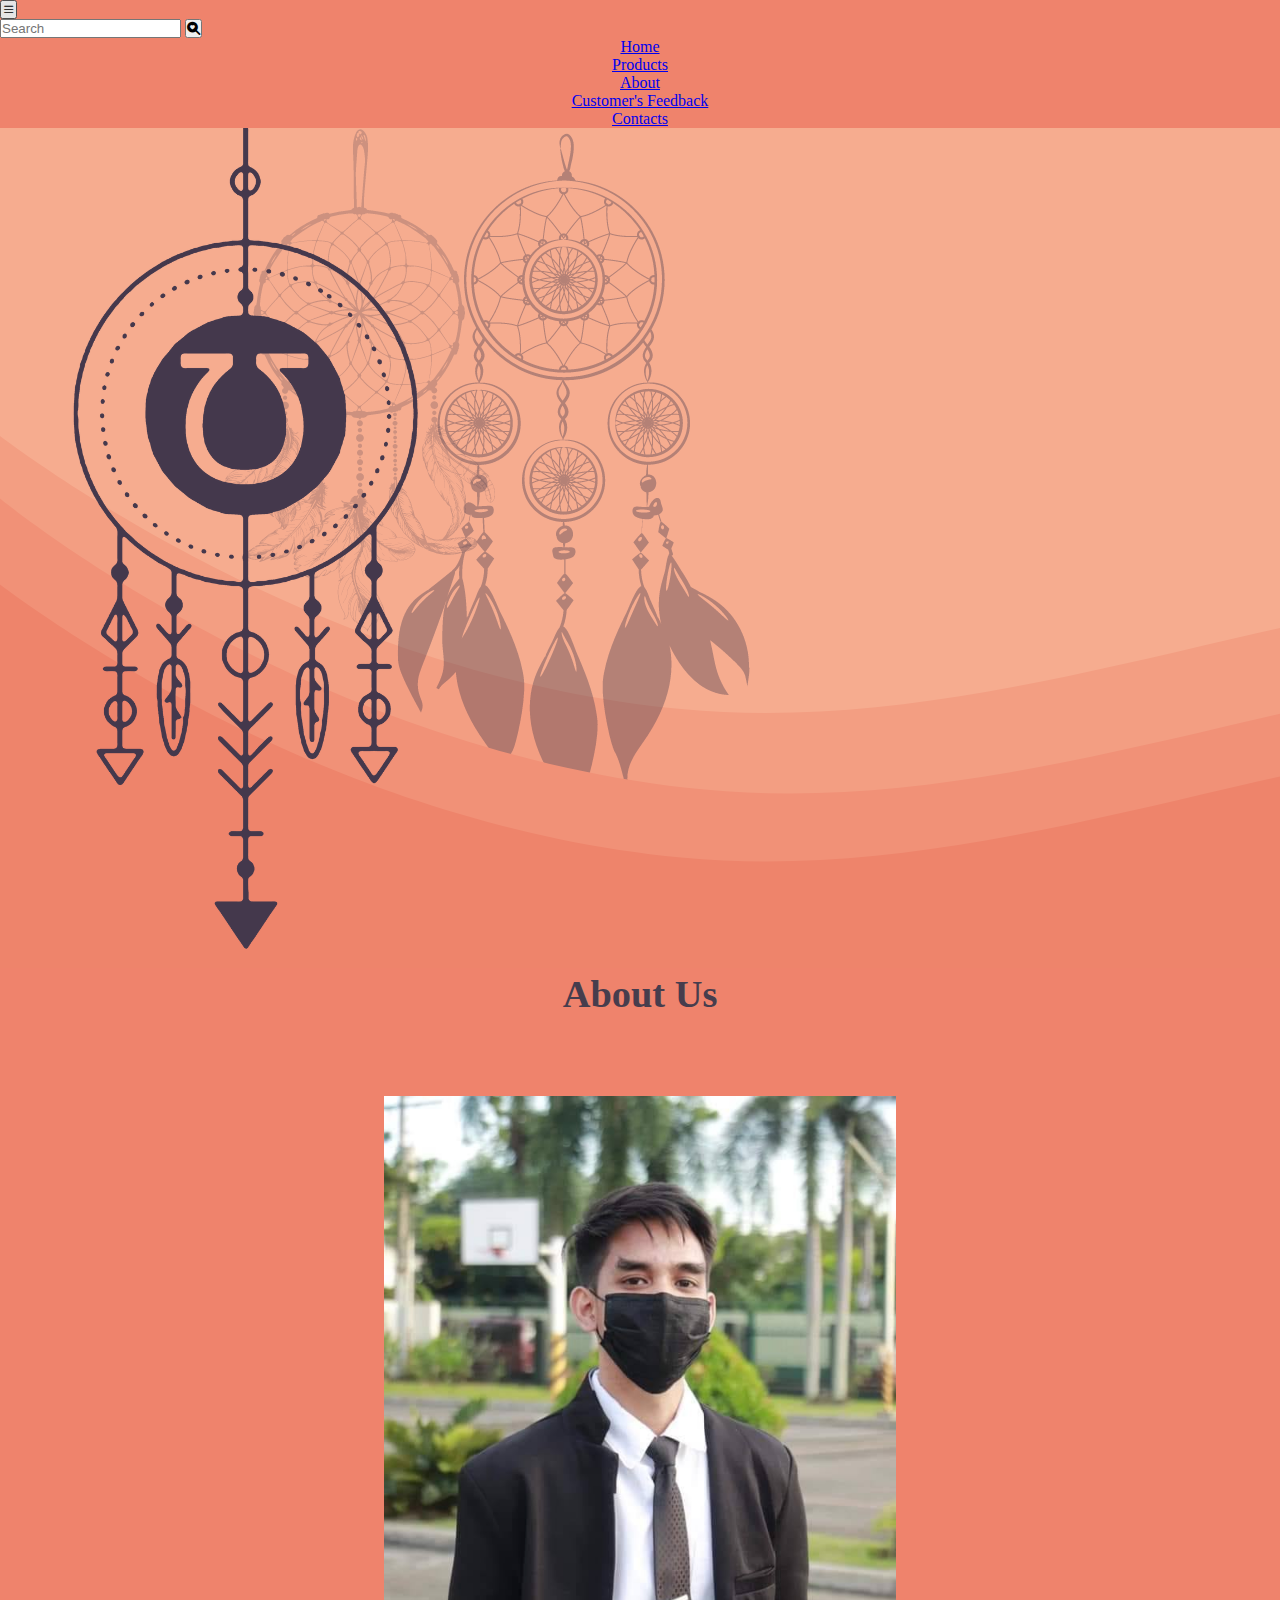
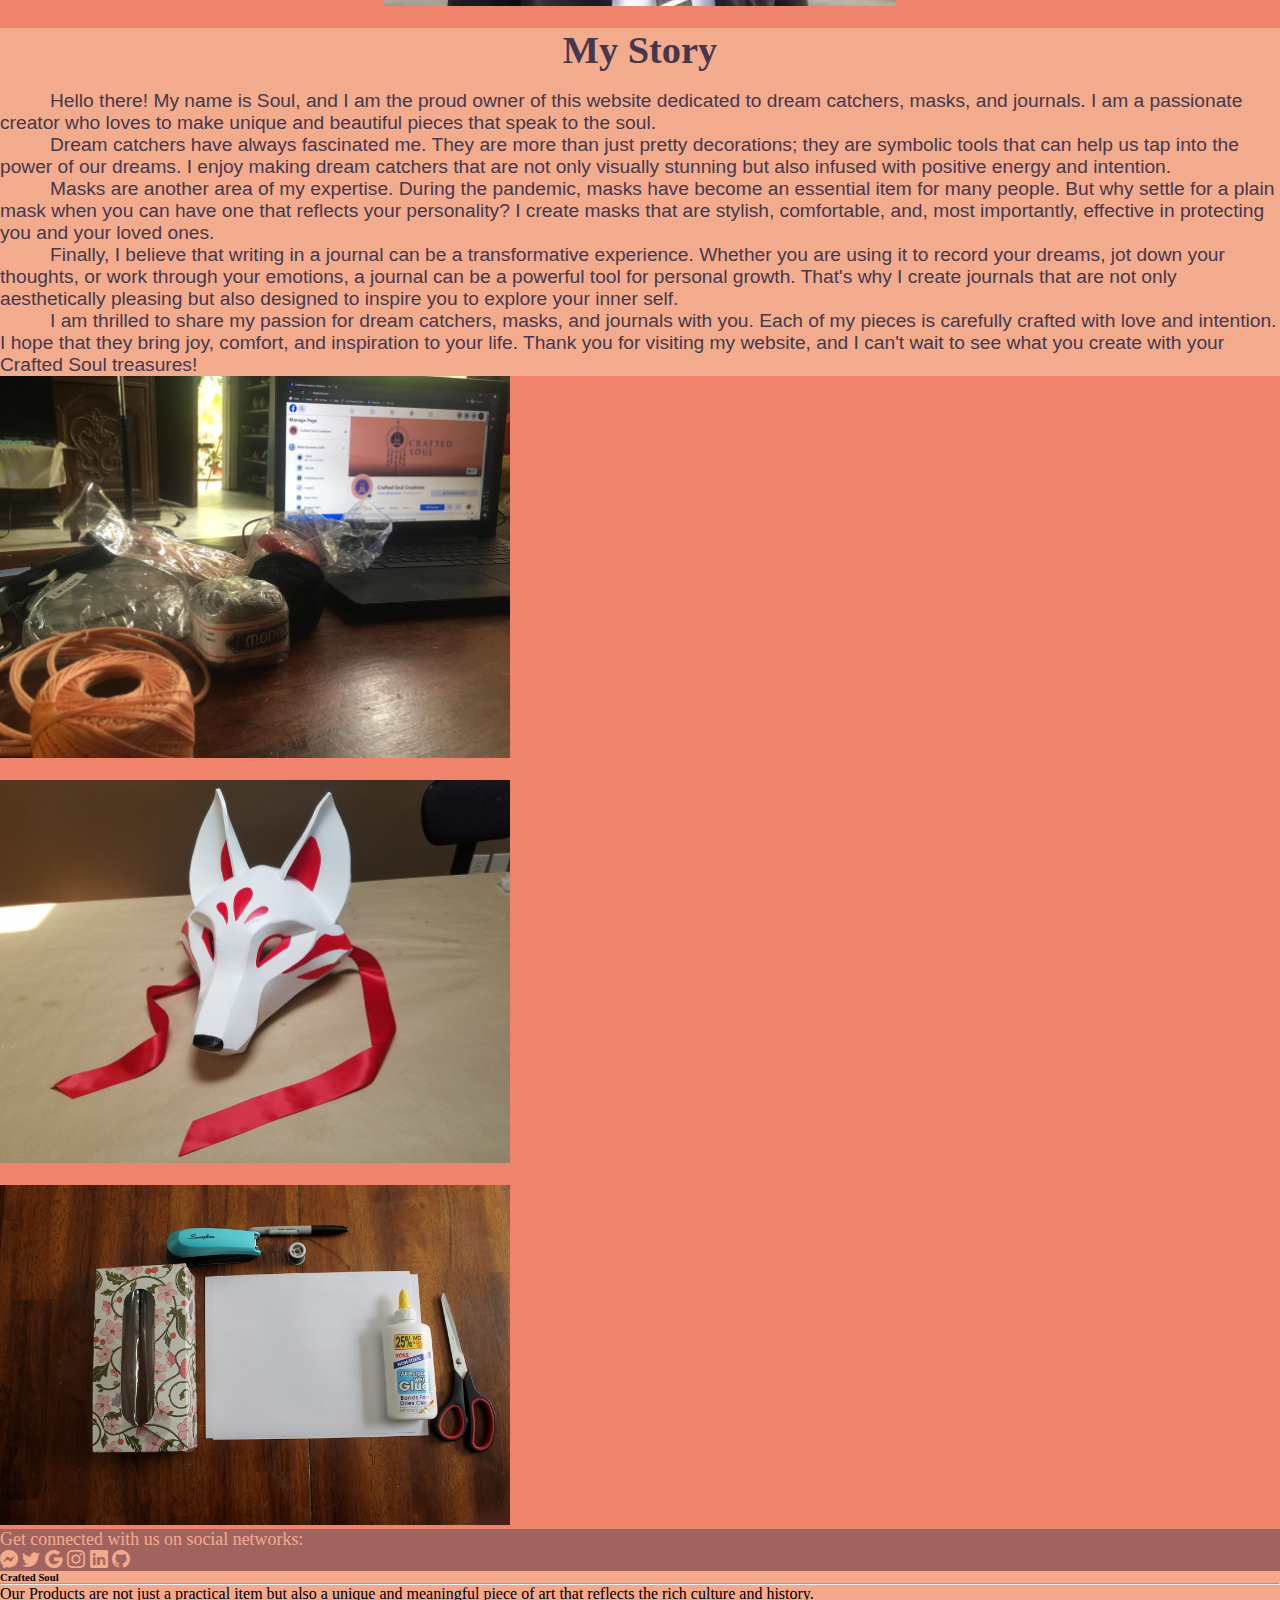
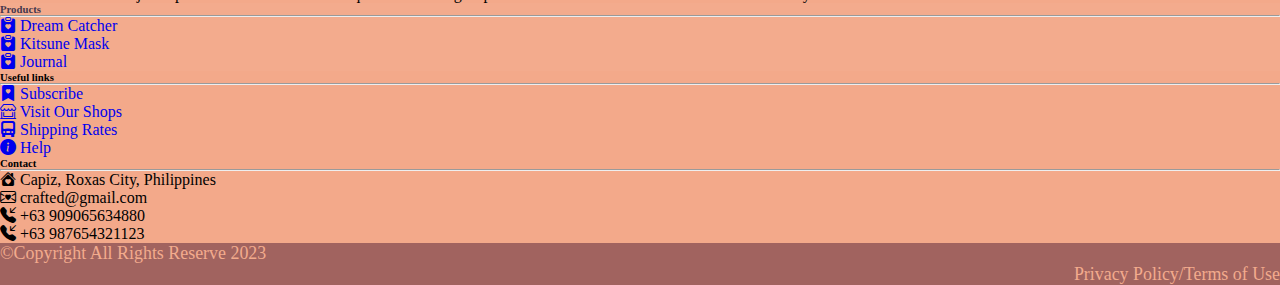
==== about.html @ dd6fa14e "mini project done" ====
<!DOCTYPE html>
<html lang="en">
<head>
    <meta charset="UTF-8">
    <meta http-equiv="X-UA-Compatible" content="IE=edge">
    <meta name="viewport" content="width=device-width, initial-scale=1.0">
    <title>Document</title>
    <link href="https://cdn.jsdelivr.net/npm/bootstrap@5.3.0-alpha1/dist/css/bootstrap.min.css" rel="stylesheet" integrity="sha384-GLhlTQ8iRABdZLl6O3oVMWSktQOp6b7In1Zl3/Jr59b6EGGoI1aFkw7cmDA6j6gD" crossorigin="anonymous">
    <link rel="stylesheet" href="https://cdn.jsdelivr.net/npm/bootstrap-icons@1.10.3/font/bootstrap-icons.css">
    <link rel="stylesheet" href="project1_v2.css">
</head>
<body class="bg2">
    <!-- navigation -->
    <nav class="navbar navbar-expand-md " ;>
        <div class="container-fluid flex-row-reverse">
            <button class="navbar-toggler" data-bs-toggle="collapse" data-bs-target="#navbar-collapse">
                <i class="bi bi-list"></i>
            </button>


            <form class="d-flex " >
              <div class="input-group border rounded">
                  <input class="form-control border-0 " type="search" placeholder="Search" aria-label="Search">
                  <button  type="submit" class="input-group-text border-0 bg-transparent "><i class="bi bi-search-heart-fill"></i></button>
              </div>
            </form>
            
            <div class="collapse navbar-collapse  " id="navbar-collapse">
                <ul class="navbar-nav fw-semibold ">
                  
                  <li class="nav-item me-4 text mt-1">
                    <a class="nav-link hover1 btn-lg nav2" aria-current="page" href="index.html">Home</a>
                  </li>
                  
                  <li class="nav-item me-4 text mt-1">
                    <a class="nav-link hover1 btn-lg " aria-current="page" href="product.html">Products</a>
                  </li>
                
                  <li class="nav-item me-4 text mt-1">
                    <a class="nav-link hover1 btn-lg " href="about.html">About</a>
                  </li>
    
                  <li class="nav-item me-4 text mt-1">
                    <a class="nav-link hover1 btn-lg " href="customerf.html">Customer's Feedback</a>
                  </li>
    
                  <li class="nav-item me-4 text mt-1">
                    <a class="nav-link hover1 btn-lg " href="#contacts">Contacts</a>
                  </li>
                </ul>
            </div>
        </div>
    </nav>

    <!-- Header -->
    <div class="container-fluid "> 
        <div class="card border-0  ">
            <img src="bg4.png" alt="" class="card-img-top ">
            <div class="card-img-overlay position-absolute top-0 start-50 translate-middle-x" style="text-align: center;" >
                <h2 class="card-title fs-lg-1 fs-md-4 fs-sm-6 pt-3" style="font-size: 3vw; color: #473d4d;">About Us</h2>

                <img src="profile.jpg" alt="" class="card-img card-img-overlay position-absolute top-50 start-50 translate-middle mb-5" style="width: 40vw; margin-top: 80px;  background-color: #473d4d;">
            </div>
        </div>
    </div>
    <br>

    <!-- Content -->
    <div class=" row m-5  ">
      <div class="card bg1 border-5 col-lg-6 col-sm-12 col-md-12 mt-lg-5 mt-md-4 mt-sm-4" style="border-color: #473d4d;">
        <div class="card-body">
          <h3 class="card-title" style="font-size: 3vw; text-align: center;">My Story</h3> <br>
          <p class="card-text text2" >Hello there! My name is Soul, and I am the proud owner of this website dedicated to dream catchers, masks, and journals. I am a passionate creator who loves to make unique and beautiful pieces that speak to the soul.</p>
          <p class="card-text text2" >Dream catchers have always fascinated me. They are more than just pretty decorations; they are symbolic tools that can help us tap into the power of our dreams. I enjoy making dream catchers that are not only visually stunning but also infused with positive energy and intention.</p>
          <p class="card-text text2">Masks are another area of my expertise. During the pandemic, masks have become an essential item for many people. But why settle for a plain mask when you can have one that reflects your personality? I create masks that are stylish, comfortable, and, most importantly, effective in protecting you and your loved ones.</p>
          <p class="card-text text2">Finally, I believe that writing in a journal can be a transformative experience. Whether you are using it to record your dreams, jot down your thoughts, or work through your emotions, a journal can be a powerful tool for personal growth. That's why I create journals that are not only aesthetically pleasing but also designed to inspire you to explore your inner self.</p>
          <p class="card-text text2">I am thrilled to share my passion for dream catchers, masks, and journals with you. Each of my pieces is carefully crafted with love and intention. I hope that they bring joy, comfort, and inspiration to your life. Thank you for visiting my website, and I can't wait to see what you create with your Crafted Soul treasures!</p>
        </div>
      </div>

      <div class="card bg2 border-0 col-lg-6 col-sm-12 mt-lg-5 mt-md-3 mt-sm-3 col-md-12 ps-lg-5" style="align-items: center;">
        <div class="card-body">
          <div >
          <img src="about2.jpg" alt="" width="510px" class="img-fluid border-5 border border-dark">
          </div>
          <br>
          <div >
            <img src="about4.jpg" alt="" width="510px" class="img-fluid border-5 border border-dark">
          </div>
          <br>
          <div >
            <img src="about5.jpg" alt="" width="510px" class="img-fluid border-5 border border-dark">
          </div>
        </div>
      </div>
    </div>

  

    <!-- Footer -->
    <div class="container-fluid  p-0">
      <a name="contacts" ></a>
      <footer class="text-center text-lg-start" style="background-color: #f3a98a;">
      <!-- Section: Social media -->
      <section class="d-flex justify-content-between p-3 tfooter2" >
        <!-- Left -->
        <div class="me-5">
          <span>Get connected with us on social networks:</span>
        </div>

        <!-- Right -->
        <div >
          <a href="" class="tfooter2 me-4 hover2">
            <i class="bi bi-messenger"></i>
          </a>
          <a href="" class="tfooter2 me-4 hover2">
            <i class="bi bi-twitter"></i>
          </a>
          <a href="" class="tfooter2 me-4 hover2">
            <i class="bi bi-google"></i>
          </a>
          <a href="" class="tfooter2 me-4 hover2">
            <i class="bi bi-instagram"></i>
          </a>
          <a href="" class="tfooter2 me-4 hover2">
            <i class="bi bi-linkedin"></i>
          </a>
          <a href="" class="tfooter2 me-4 hover2">
            <i class="bi bi-github"></i>
          </a>
        </div>
      </section>

      <!-- Section: Links  -->
      <section>
        <div class="container text-center text-md-start mt-5">
          <div class="row mt-3">
            <div class="col-md-3 col-lg-4 col-xl-3 mx-auto mb-4">
              <!-- Content -->
              <h6 class="text-uppercase fw-bold">Crafted Soul</h6>
              <hr class="mb-4 mt-0 d-inline-block mx-auto footer1"/>
              <p>
              Our Products are not just a practical item but also a unique and meaningful piece of art that reflects the rich culture and history.
              </p>
            </div>

            <div class="col-md-2 col-lg-2 col-xl-2 mx-auto mb-4 bg1">
            <!-- Products Links -->
              <h6 class="text-uppercase fw-bold">Products</h6>
              <hr class="mb-4 mt-0 d-inline-block mx-auto footer1"/>
              <p>
                <a href="product.html" class="text-dark hover3" style="text-decoration: none;"><i class="bi bi-clipboard-heart-fill"></i> Dream Catcher</a>
              </p>
              <p>
                <a href="product.html" class="text-dark hover3" style="text-decoration: none;"><i class="bi bi-clipboard-heart-fill"></i> Kitsune Mask</a>
              </p>
              <p>
                <a href="product.html" class="text-dark hover3" style="text-decoration: none;"><i class="bi bi-clipboard-heart-fill"></i> Journal</a>
              </p>
            </div>

            <div class="col-md-3 col-lg-2 col-xl-2 mx-auto mb-4">
              <!-- Links -->
              <h6 class="text-uppercase fw-bold">Useful links</h6>
              <hr class="mb-4 mt-0 d-inline-block mx-auto footer1"/>
              <p>
                <a href="#" class="text-dark hover3" style="text-decoration: none;"><i class="bi bi-bookmark-heart-fill"></i></i> Subscribe</a>
              </p>
              <p>
                <a href="#" class="text-dark hover3" style="text-decoration: none;"> <i class="bi bi-shop-window"></i> Visit Our Shops</a>
              </p>
              <p>
                <a href="#" class="text-dark hover3" style="text-decoration: none;"> <i class="bi bi-truck-front-fill"></i> Shipping Rates</a>
              </p>
              <p>
                <a href="#" class="text-dark hover3" style="text-decoration: none;"><i class="bi bi-info-circle-fill"></i> Help</a>
              </p>
            </div>

            <div class="col-md-4 col-lg-3 col-xl-3 mx-auto mb-md-0 mb-4">
              <!-- contact information -->
              <h6 class="text-uppercase fw-bold">Contact</h6>
              <hr class="mb-4 mt-0 d-inline-block mx-auto footer1"/>
              <p><i class="bi bi-house-heart-fill"></i> Capiz, Roxas City, Philippines</p>
              <p><i class="bi bi-envelope-heart"></i> crafted@gmail.com</p>
              <p><i class="bi bi-telephone-inbound-fill"></i> +63 909065634880</p>
              <p><i class="bi bi-telephone-inbound-fill"></i> +63 987654321123 </p>
            </div>
          </div>
        </div>
      </section>

      <!-- Copyright -->
      <div class="row tfooter2 m-0 pt-2">
       <div class="col-sm-6"><p style="text-align: start;">©Copyright All Rights Reserve 2023</p></div>
        <div class="col-sm-6"><p style="text-align: end;">Privacy Policy/Terms of Use</p></div>
      </div>
    </footer>
  </div>

  <script src="https://cdn.jsdelivr.net/npm/bootstrap@5.3.0-alpha1/dist/js/bootstrap.bundle.min.js" integrity="sha384-w76AqPfDkMBDXo30jS1Sgez6pr3x5MlQ1ZAGC+nuZB+EYdgRZgiwxhTBTkF7CXvN" crossorigin="anonymous"></script>
</body>
</html>
---- project1_v2.css ----
*{
    padding: 0;
    margin: 0;
    box-sizing: border-box;
}

/* navigation text */
.text{
    color: rgba(69,56,77,255);
    text-align: center;
}

/* hover navigation */
.hover1:hover{
    background-color: #473d4d;
    padding: 5px;
    border-radius: 10px;
    color: #f3ab8d;
    box-shadow: 0 0 4px #945464;
    opacity: 0.9;
    font-size: large;
}

/* hover footer social media */
.hover2:hover{
    background-color: #a1635f;
    padding: 0px;
    border-radius: 30px;
    color: #f3ab8d;
    box-shadow: 0 0 10px #945464;
    opacity: 0.9;
    font-size: x-large;
}

/* hover footer links*/
.hover3:hover{
    background-color: #f3ab8d;
    padding: 5px;
    border-radius: 10px;
    box-shadow: 0 0 10px #473d4d;
    opacity: 0.9;
    font-size: large;
}
/* Products Hover */
.hover4:hover{
    border-radius: 10px;
    box-shadow: 0 0 10px red;
    opacity: 0.9;
    font-size: large;
}
.bg1{
    background-color: #f3ab8d;
    color: rgba(69,56,77,255);
}

.bg2{
    background-color: rgba(239,131,108,255);
}


/* About content */
.text2{
    color: #44384c;
    font-family: 'Lucida Sans', 'Lucida Sans Regular', 'Lucida Grande', 'Lucida Sans Unicode', Geneva, Verdana, sans-serif;
    font-size: 1.5vw;
    text-indent: 50px;
}

.customer{
    margin: 20px 100px 50px 100px;
    padding: 0px 0px 0px 0px;
}

.tfooter1{
    background-color: #f3ab8d;
    color: #44384c;
    width: 60px;
    height: 2px;
}

.tfooter2{
    color: #f3ab8d;
    background-color: #a1635f;
    text-decoration: none;
    font-size: 1.4vw;
}
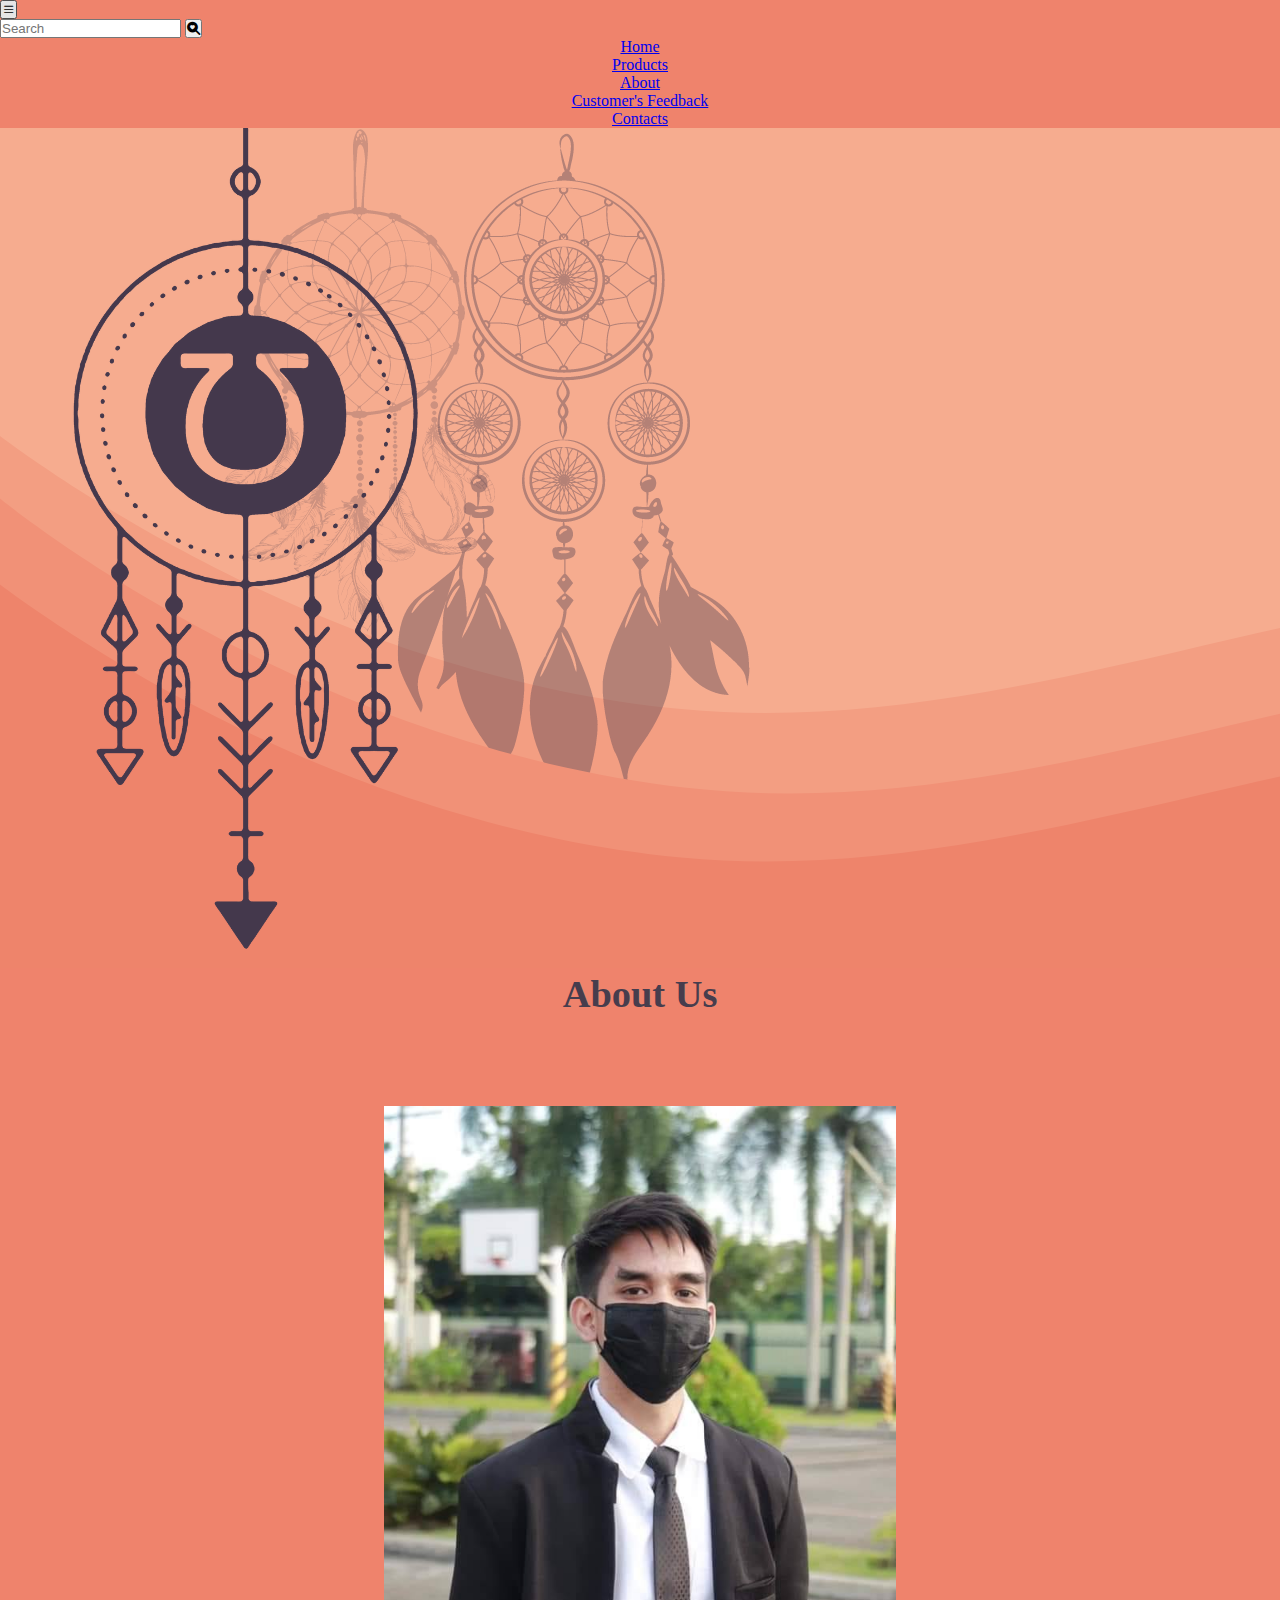
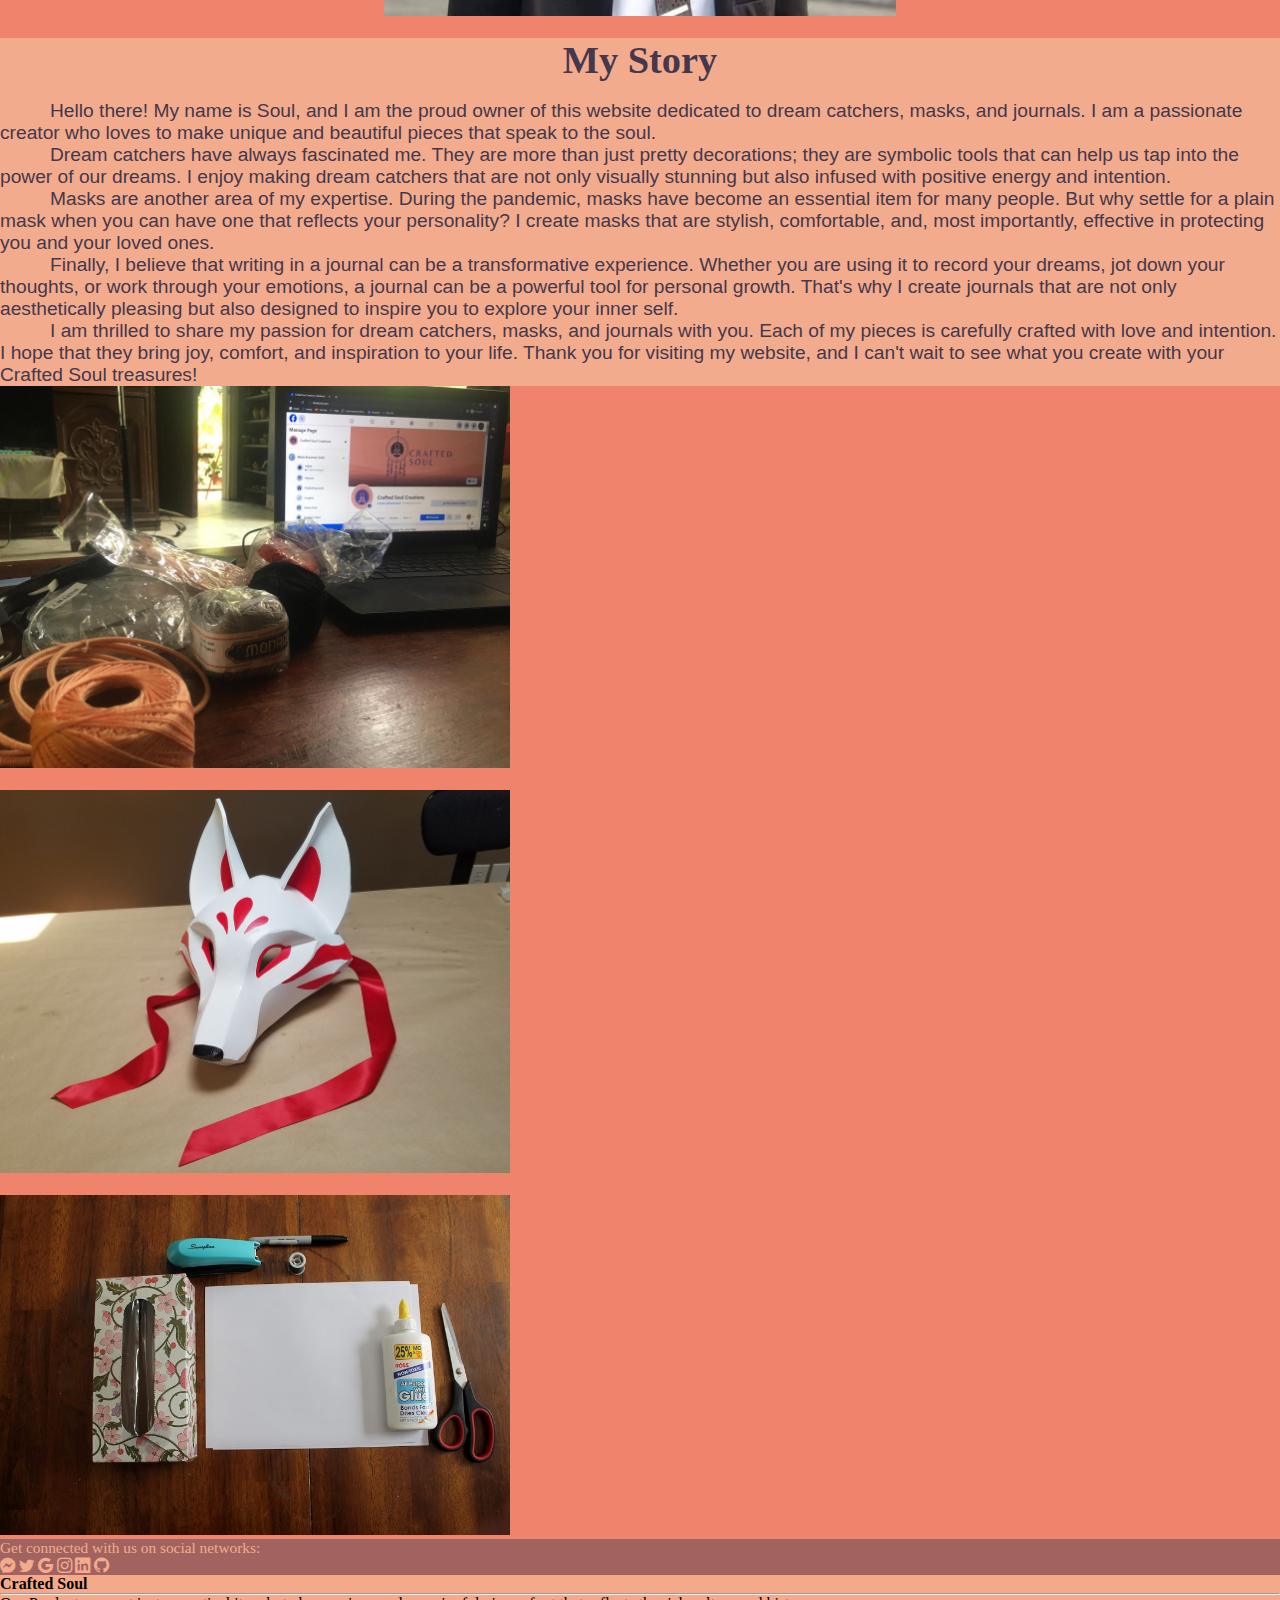
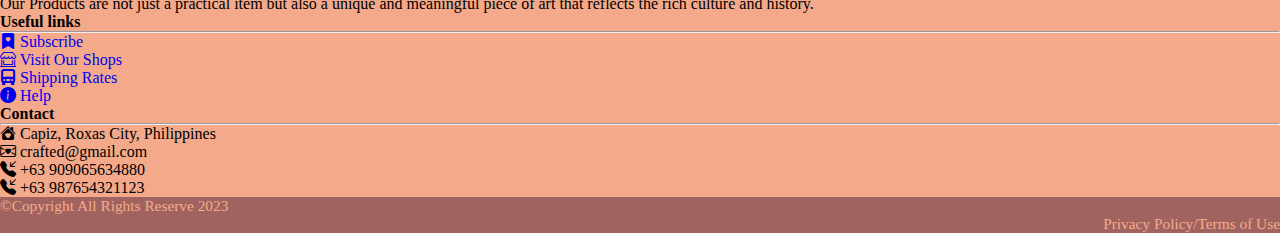
==== commit d9f49c69: "final update" ====
--- a/about.html
+++ b/about.html
@@ -12,61 +12,61 @@
 <body class="bg2">
     <!-- navigation -->
     <nav class="navbar navbar-expand-md " ;>
-        <div class="container-fluid flex-row-reverse">
-            <button class="navbar-toggler" data-bs-toggle="collapse" data-bs-target="#navbar-collapse">
-                <i class="bi bi-list"></i>
-            </button>
+      <div class="container-fluid flex-row-reverse">
+          <button class="navbar-toggler" data-bs-toggle="collapse" data-bs-target="#navbar-collapse">
+              <i class="bi bi-list"></i>
+          </button>
+
+          <form class="d-flex " >
+            <div class="input-group border rounded">
+                <input class="form-control border-0 " type="search" placeholder="Search" aria-label="Search">
+                <button  type="submit" class="input-group-text border-0 bg-transparent "><i class="bi bi-search-heart-fill"></i></button>
+            </div>
+          </form>
+          
+          <div class="collapse navbar-collapse  " id="navbar-collapse">
+              <ul class="navbar-nav fw-semibold ">
+                
+                <li class="nav-item me-lg-3 text mt-1">
+                  <a class="nav-link hover1 btn-lg nav2" aria-current="page" href="index.html">Home</a>
+                </li>
+                
+                <li class="nav-item me-lg-3 text mt-1">
+                  <a class="nav-link hover1 btn-lg " aria-current="page" href="product.html">Products</a>
+                </li>
+              
+                <li class="nav-item me-lg-3 text mt-1">
+                  <a class="nav-link hover1 btn-lg " href="about.html">About</a>
+                </li>
+  
+                <li class="nav-item me-lg-3 text mt-1">
+                  <a class="nav-link hover1 btn-lg " href="customerf.html">Customer's Feedback</a>
+                </li>
+  
+                <li class="nav-item me-lg-3 text mt-1">
+                  <a class="nav-link hover1 btn-lg " href="#contacts">Contacts</a>
+                </li>
+              </ul>
+          </div>
+      </div>
+    </nav>
 
 
-            <form class="d-flex " >
-              <div class="input-group border rounded">
-                  <input class="form-control border-0 " type="search" placeholder="Search" aria-label="Search">
-                  <button  type="submit" class="input-group-text border-0 bg-transparent "><i class="bi bi-search-heart-fill"></i></button>
-              </div>
-            </form>
-            
-            <div class="collapse navbar-collapse  " id="navbar-collapse">
-                <ul class="navbar-nav fw-semibold ">
-                  
-                  <li class="nav-item me-4 text mt-1">
-                    <a class="nav-link hover1 btn-lg nav2" aria-current="page" href="index.html">Home</a>
-                  </li>
-                  
-                  <li class="nav-item me-4 text mt-1">
-                    <a class="nav-link hover1 btn-lg " aria-current="page" href="product.html">Products</a>
-                  </li>
-                
-                  <li class="nav-item me-4 text mt-1">
-                    <a class="nav-link hover1 btn-lg " href="about.html">About</a>
-                  </li>
-    
-                  <li class="nav-item me-4 text mt-1">
-                    <a class="nav-link hover1 btn-lg " href="customerf.html">Customer's Feedback</a>
-                  </li>
-    
-                  <li class="nav-item me-4 text mt-1">
-                    <a class="nav-link hover1 btn-lg " href="#contacts">Contacts</a>
-                  </li>
-                </ul>
-            </div>
-        </div>
-    </nav>
-
     <!-- Header -->
-    <div class="container-fluid "> 
+    <div class="container-fluid mb-lg-4"> 
         <div class="card border-0  ">
             <img src="bg4.png" alt="" class="card-img-top ">
             <div class="card-img-overlay position-absolute top-0 start-50 translate-middle-x" style="text-align: center;" >
-                <h2 class="card-title fs-lg-1 fs-md-4 fs-sm-6 pt-3" style="font-size: 3vw; color: #473d4d;">About Us</h2>
+                <h2 class="card-title fs-lg-1 fs-md-4 fs-sm-6 pt-lg-3 " style="font-size: 3vw; color: #473d4d;">About Us</h2>
 
-                <img src="profile.jpg" alt="" class="card-img card-img-overlay position-absolute top-50 start-50 translate-middle mb-5" style="width: 40vw; margin-top: 80px;  background-color: #473d4d;">
+                <img src="profile.jpg" alt="" class="card-img card-img-overlay position-absolute top-50 start-50 translate-middle profile border border-4 border-dark p-0" style="width: 40vw;">
             </div>
         </div>
     </div>
     <br>
 
     <!-- Content -->
-    <div class=" row m-5  ">
+    <div class=" row m-lg-5 m-md-5 m-3 mt-5">
       <div class="card bg1 border-5 col-lg-6 col-sm-12 col-md-12 mt-lg-5 mt-md-4 mt-sm-4" style="border-color: #473d4d;">
         <div class="card-body">
           <h3 class="card-title" style="font-size: 3vw; text-align: center;">My Story</h3> <br>
@@ -96,8 +96,7 @@
     </div>
 
   
-
-    <!-- Footer -->
+    <!-- footer -->
     <div class="container-fluid  p-0">
       <a name="contacts" ></a>
       <footer class="text-center text-lg-start" style="background-color: #f3a98a;">
@@ -110,22 +109,22 @@
 
         <!-- Right -->
         <div >
-          <a href="" class="tfooter2 me-4 hover2">
+          <a href="" class="tfooter2 me-3 hover2">
             <i class="bi bi-messenger"></i>
           </a>
-          <a href="" class="tfooter2 me-4 hover2">
+          <a href="" class="tfooter2 me-3 hover2">
             <i class="bi bi-twitter"></i>
           </a>
-          <a href="" class="tfooter2 me-4 hover2">
+          <a href="" class="tfooter2 me-3 hover2">
             <i class="bi bi-google"></i>
           </a>
-          <a href="" class="tfooter2 me-4 hover2">
+          <a href="" class="tfooter2 me-3 hover2">
             <i class="bi bi-instagram"></i>
           </a>
-          <a href="" class="tfooter2 me-4 hover2">
+          <a href="" class="tfooter2 me-3 hover2">
             <i class="bi bi-linkedin"></i>
           </a>
-          <a href="" class="tfooter2 me-4 hover2">
+          <a href="" class="tfooter2 me-3 hover2">
             <i class="bi bi-github"></i>
           </a>
         </div>
@@ -137,54 +136,39 @@
           <div class="row mt-3">
             <div class="col-md-3 col-lg-4 col-xl-3 mx-auto mb-4">
               <!-- Content -->
-              <h6 class="text-uppercase fw-bold">Crafted Soul</h6>
+              <h6 class="text-uppercase fw-bold ftext">Crafted Soul</h6>
               <hr class="mb-4 mt-0 d-inline-block mx-auto footer1"/>
-              <p>
+              <p class="ftext">
               Our Products are not just a practical item but also a unique and meaningful piece of art that reflects the rich culture and history.
-              </p>
-            </div>
-
-            <div class="col-md-2 col-lg-2 col-xl-2 mx-auto mb-4 bg1">
-            <!-- Products Links -->
-              <h6 class="text-uppercase fw-bold">Products</h6>
-              <hr class="mb-4 mt-0 d-inline-block mx-auto footer1"/>
-              <p>
-                <a href="product.html" class="text-dark hover3" style="text-decoration: none;"><i class="bi bi-clipboard-heart-fill"></i> Dream Catcher</a>
-              </p>
-              <p>
-                <a href="product.html" class="text-dark hover3" style="text-decoration: none;"><i class="bi bi-clipboard-heart-fill"></i> Kitsune Mask</a>
-              </p>
-              <p>
-                <a href="product.html" class="text-dark hover3" style="text-decoration: none;"><i class="bi bi-clipboard-heart-fill"></i> Journal</a>
               </p>
             </div>
 
             <div class="col-md-3 col-lg-2 col-xl-2 mx-auto mb-4">
               <!-- Links -->
-              <h6 class="text-uppercase fw-bold">Useful links</h6>
+              <h6 class="text-uppercase fw-bold ftext">Useful links</h6>
               <hr class="mb-4 mt-0 d-inline-block mx-auto footer1"/>
               <p>
-                <a href="#" class="text-dark hover3" style="text-decoration: none;"><i class="bi bi-bookmark-heart-fill"></i></i> Subscribe</a>
+                <a href="#" class="text-dark hover3 ftext" style="text-decoration: none;"><i class="bi bi-bookmark-heart-fill"></i></i> Subscribe</a>
               </p>
               <p>
-                <a href="#" class="text-dark hover3" style="text-decoration: none;"> <i class="bi bi-shop-window"></i> Visit Our Shops</a>
+                <a href="#" class="text-dark hover3 ftext" style="text-decoration: none;"> <i class="bi bi-shop-window"></i> Visit Our Shops</a>
               </p>
               <p>
-                <a href="#" class="text-dark hover3" style="text-decoration: none;"> <i class="bi bi-truck-front-fill"></i> Shipping Rates</a>
+                <a href="#" class="text-dark hover3 ftext" style="text-decoration: none;"> <i class="bi bi-truck-front-fill"></i> Shipping Rates</a>
               </p>
               <p>
-                <a href="#" class="text-dark hover3" style="text-decoration: none;"><i class="bi bi-info-circle-fill"></i> Help</a>
+                <a href="#" class="text-dark hover3 ftext" style="text-decoration: none;"><i class="bi bi-info-circle-fill"></i> Help</a>
               </p>
             </div>
 
             <div class="col-md-4 col-lg-3 col-xl-3 mx-auto mb-md-0 mb-4">
               <!-- contact information -->
-              <h6 class="text-uppercase fw-bold">Contact</h6>
+              <h6 class="text-uppercase fw-bold ftext">Contact</h6>
               <hr class="mb-4 mt-0 d-inline-block mx-auto footer1"/>
-              <p><i class="bi bi-house-heart-fill"></i> Capiz, Roxas City, Philippines</p>
-              <p><i class="bi bi-envelope-heart"></i> crafted@gmail.com</p>
-              <p><i class="bi bi-telephone-inbound-fill"></i> +63 909065634880</p>
-              <p><i class="bi bi-telephone-inbound-fill"></i> +63 987654321123 </p>
+              <p><i class="bi bi-house-heart-fill ftext"></i> Capiz, Roxas City, Philippines</p>
+              <p><i class="bi bi-envelope-heart ftext"></i> crafted@gmail.com</p>
+              <p><i class="bi bi-telephone-inbound-fill ftext"></i> +63 909065634880</p>
+              <p><i class="bi bi-telephone-inbound-fill ftext"></i> +63 987654321123 </p>
             </div>
           </div>
         </div>
@@ -192,8 +176,8 @@
 
       <!-- Copyright -->
       <div class="row tfooter2 m-0 pt-2">
-       <div class="col-sm-6"><p style="text-align: start;">©Copyright All Rights Reserve 2023</p></div>
-        <div class="col-sm-6"><p style="text-align: end;">Privacy Policy/Terms of Use</p></div>
+       <div class="col-sm-6 copyl"><p >©Copyright All Rights Reserve 2023</p></div>
+        <div class="col-sm-6 copyr"><p >Privacy Policy/Terms of Use</p></div>
       </div>
     </footer>
   </div>
--- a/project1_v2.css
+++ b/project1_v2.css
@@ -39,8 +39,9 @@
     border-radius: 10px;
     box-shadow: 0 0 10px #473d4d;
     opacity: 0.9;
-    font-size: large;
+    font-size: small;
 }
+
 /* Products Hover */
 .hover4:hover{
     border-radius: 10px;
@@ -48,6 +49,7 @@
     opacity: 0.9;
     font-size: large;
 }
+
 .bg1{
     background-color: #f3ab8d;
     color: rgba(69,56,77,255);
@@ -56,7 +58,6 @@
 .bg2{
     background-color: rgba(239,131,108,255);
 }
-
 
 /* About content */
 .text2{
@@ -82,5 +83,96 @@
     color: #f3ab8d;
     background-color: #a1635f;
     text-decoration: none;
-    font-size: 1.4vw;
+    font-size: 1.2vw;
+}
+
+.profile{
+    margin-top: 40px;
+    
+}
+
+@media only screen and (min-width: 768px) {
+    .profile {
+        margin-top: 60px;
+    }
+}
+
+@media only screen and (min-width: 1000px) {
+    .profile {
+        margin-top: 90px;
+    }
+}
+
+.pcustomer {
+    margin-top: 10px;
+    align-items: center;
+    display: flex;
+    justify-content: center;
+    width: 400px;
+}
+
+@media only screen and (min-width: 768px) {
+    .pcustomer {
+        margin-top: 5px;
+        display:contents;
+        padding: 5px;
+    }
+}
+
+@media only screen and (min-width: 1000px) {
+    .pcustomer {
+        margin-top: 4px;
+        display: flex;
+        justify-content: left;
+    }
+}
+
+/* footer text */
+.ftext {
+    font-size: small;
+}
+
+@media only screen and (min-width: 768px) {
+    .ftext {
+        font-size: small;
+    }
+}
+
+@media only screen and (min-width: 1000px) {
+    .ftext {
+        font-size: medium;
+    }
+}
+
+/* footer copyright */
+.copyr {
+    text-align: center;
+}
+
+@media only screen and (min-width: 768px) {
+    .copyr {
+        text-align: right;
+    }
+}
+
+@media only screen and (min-width: 1000px) {
+    .copyr {
+        text-align: right;
+    }
+}
+
+.copyl {
+    text-align: center;
+}
+
+@media only screen and (min-width: 768px) {
+    .copyl {
+        text-align: left;
+    }
+}
+
+@media only screen and (min-width: 1000px) {
+    .copyl {
+        text-align: left;
+    }
 }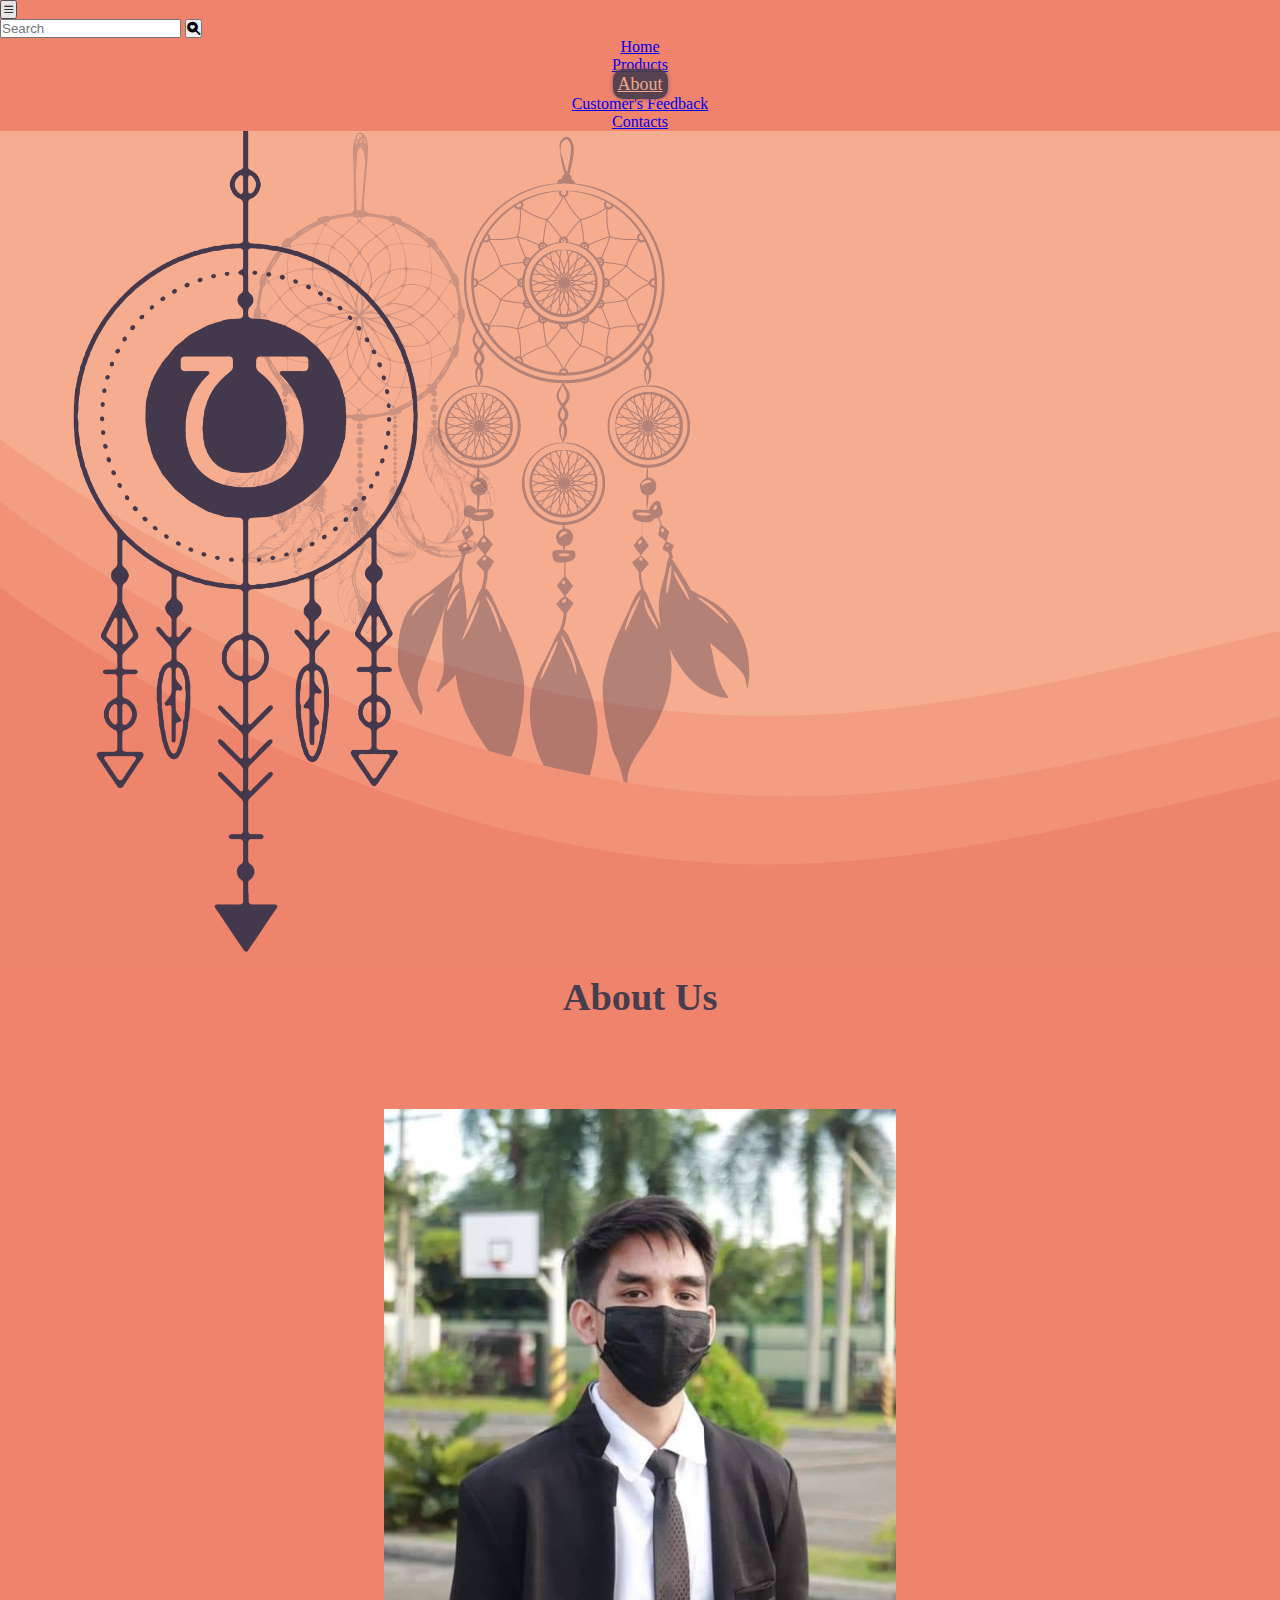
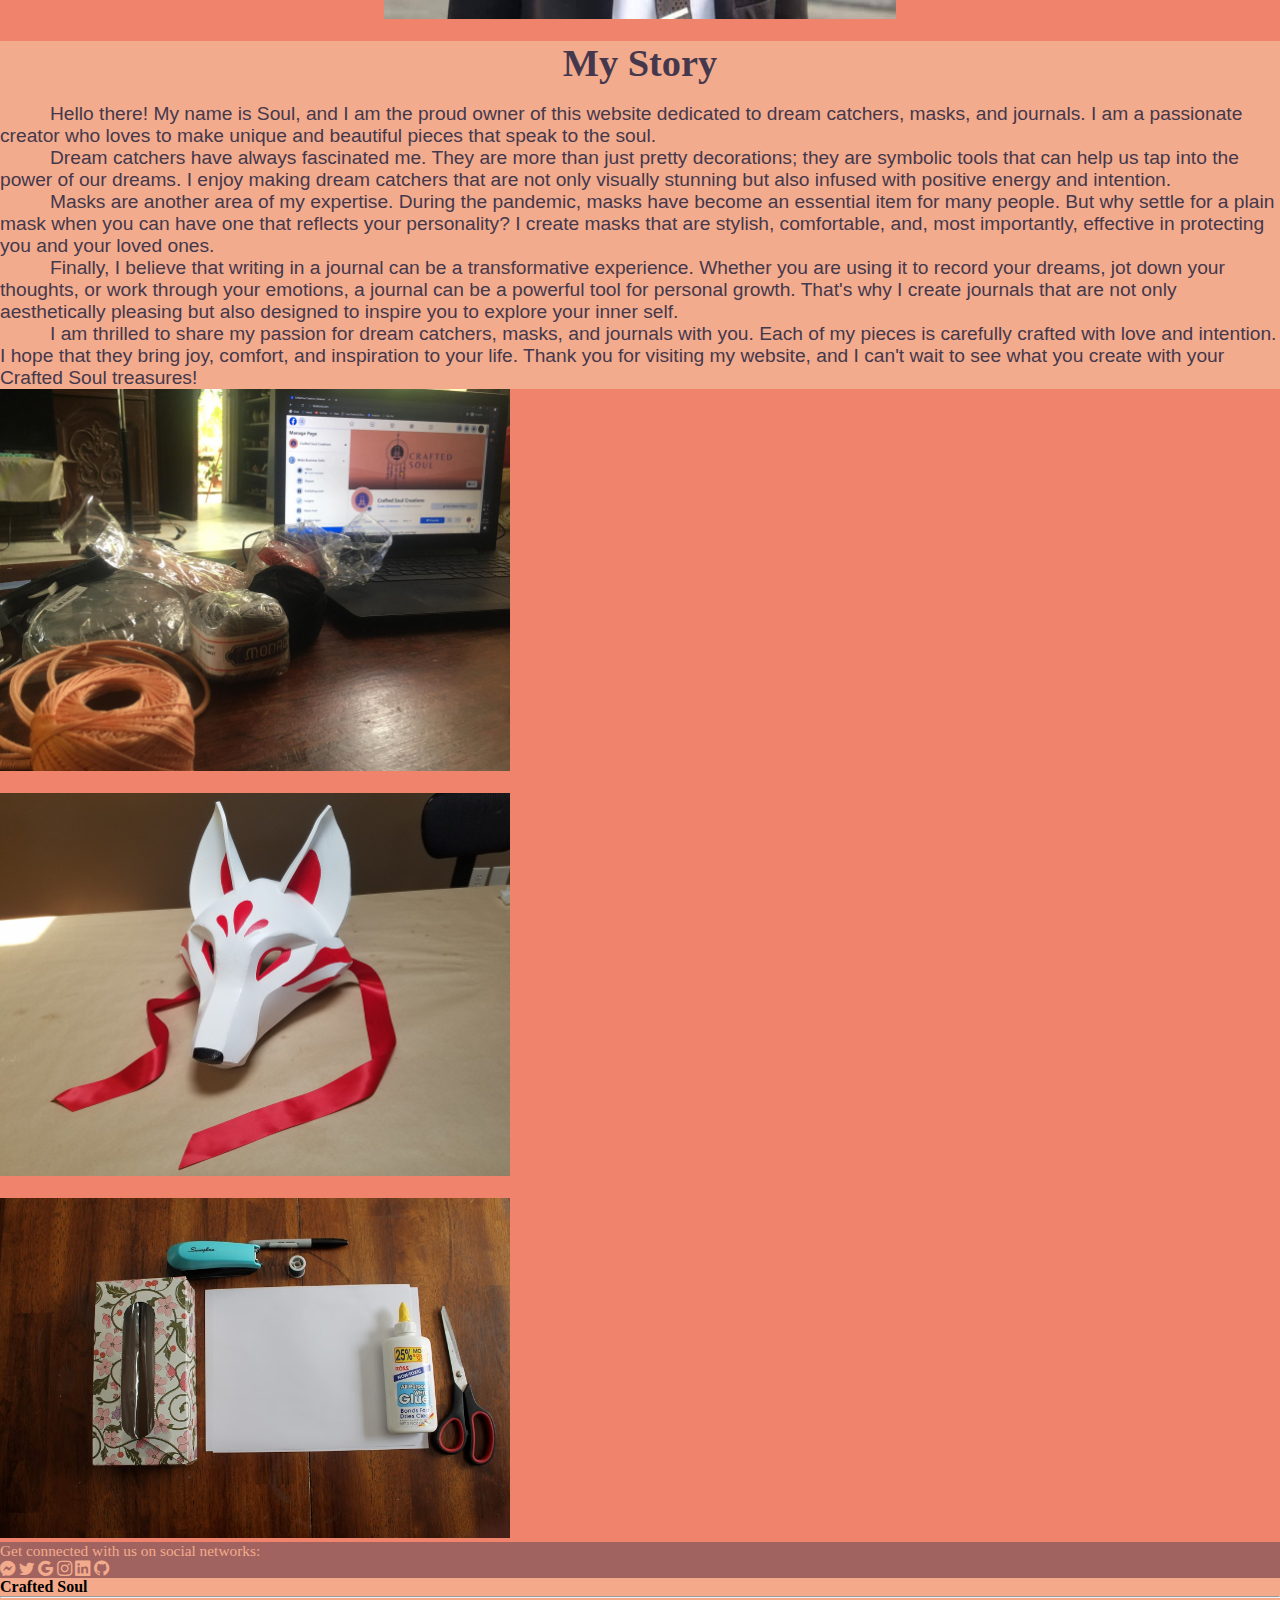
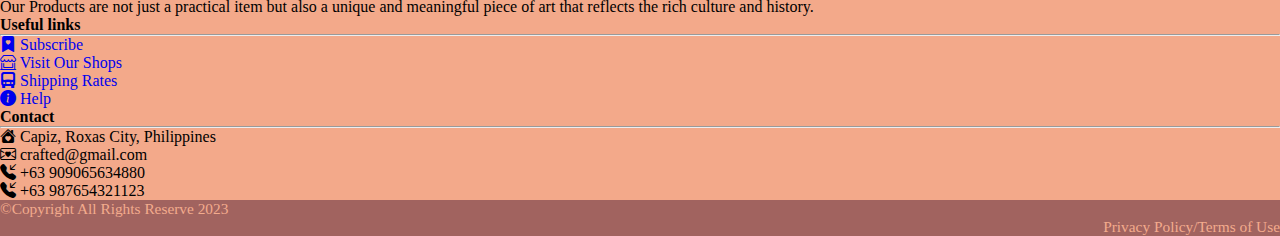
==== commit 50bd35c6: "add active nav" ====
--- a/about.html
+++ b/about.html
@@ -36,7 +36,7 @@
                 </li>
               
                 <li class="nav-item me-lg-3 text mt-1">
-                  <a class="nav-link hover1 btn-lg " href="about.html">About</a>
+                  <a class="nav-link hover1 btn-lg active1" href="about.html">About</a>
                 </li>
   
                 <li class="nav-item me-lg-3 text mt-1">
@@ -103,28 +103,28 @@
       <!-- Section: Social media -->
       <section class="d-flex justify-content-between p-3 tfooter2" >
         <!-- Left -->
-        <div class="me-5">
+        <div class="me-5 me-sm-3">
           <span>Get connected with us on social networks:</span>
         </div>
 
         <!-- Right -->
         <div >
-          <a href="" class="tfooter2 me-3 hover2">
+          <a href="" class="tfooter2 me-3 me-sm-2 hover2">
             <i class="bi bi-messenger"></i>
           </a>
-          <a href="" class="tfooter2 me-3 hover2">
+          <a href="" class="tfooter2 me-3 me-sm-2 hover2">
             <i class="bi bi-twitter"></i>
           </a>
-          <a href="" class="tfooter2 me-3 hover2">
+          <a href="" class="tfooter2 me-3 me-sm-2 hover2">
             <i class="bi bi-google"></i>
           </a>
-          <a href="" class="tfooter2 me-3 hover2">
+          <a href="" class="tfooter2 me-3 me-sm-2 hover2">
             <i class="bi bi-instagram"></i>
           </a>
-          <a href="" class="tfooter2 me-3 hover2">
+          <a href="" class="tfooter2 me-3 me-sm-2 hover2">
             <i class="bi bi-linkedin"></i>
           </a>
-          <a href="" class="tfooter2 me-3 hover2">
+          <a href="" class="tfooter2 me-3 me-sm-2 hover2">
             <i class="bi bi-github"></i>
           </a>
         </div>
--- a/project1_v2.css
+++ b/project1_v2.css
@@ -90,19 +90,7 @@
     margin-top: 40px;
     
 }
-
-@media only screen and (min-width: 768px) {
-    .profile {
-        margin-top: 60px;
-    }
-}
-
-@media only screen and (min-width: 1000px) {
-    .profile {
-        margin-top: 90px;
-    }
-}
-
+/* customer feedback */
 .pcustomer {
     margin-top: 10px;
     align-items: center;
@@ -111,37 +99,9 @@
     width: 400px;
 }
 
-@media only screen and (min-width: 768px) {
-    .pcustomer {
-        margin-top: 5px;
-        display:contents;
-        padding: 5px;
-    }
-}
-
-@media only screen and (min-width: 1000px) {
-    .pcustomer {
-        margin-top: 4px;
-        display: flex;
-        justify-content: left;
-    }
-}
-
 /* footer text */
 .ftext {
     font-size: small;
-}
-
-@media only screen and (min-width: 768px) {
-    .ftext {
-        font-size: small;
-    }
-}
-
-@media only screen and (min-width: 1000px) {
-    .ftext {
-        font-size: medium;
-    }
 }
 
 /* footer copyright */
@@ -149,30 +109,80 @@
     text-align: center;
 }
 
+.copyl {
+    text-align: center;
+}
+
+.mcustomer {
+    width: 255px;
+    height: 200px;
+}
+
+.active1{
+    background-color: #473d4d;
+    padding: 5px;
+    border-radius: 10px;
+    color: #f3ab8d;
+    box-shadow: 0 0 4px #945464;
+    opacity: 0.9;
+    font-size: large;
+}
+
+
 @media only screen and (min-width: 768px) {
+    .profile {
+        margin-top: 60px;
+    }
+
+    .pcustomer {
+        margin-top: 5px;
+        display:contents;
+        padding: 5px;
+    }
+
+    .ftext {
+        font-size: small;
+    }
+
     .copyr {
         text-align: right;
+    }
+
+    .copyl {
+        text-align: left;
+    }
+
+    .mcustomer {
+        width: 30vw;
+        height: 36vh;
     }
 }
 
 @media only screen and (min-width: 1000px) {
+    .profile {
+        margin-top: 90px;
+    }
+    
+    .pcustomer {
+        margin-top: 4px;
+        display: flex;
+        justify-content: left;
+    }
+
+    .ftext {
+        font-size: medium;
+    }
+
     .copyr {
         text-align: right;
     }
-}
 
-.copyl {
-    text-align: center;
-}
-
-@media only screen and (min-width: 768px) {
     .copyl {
         text-align: left;
     }
-}
 
-@media only screen and (min-width: 1000px) {
-    .copyl {
-        text-align: left;
+    .mcustomer {
+        width: 35vw;
+        height: 55vh;
     }
 }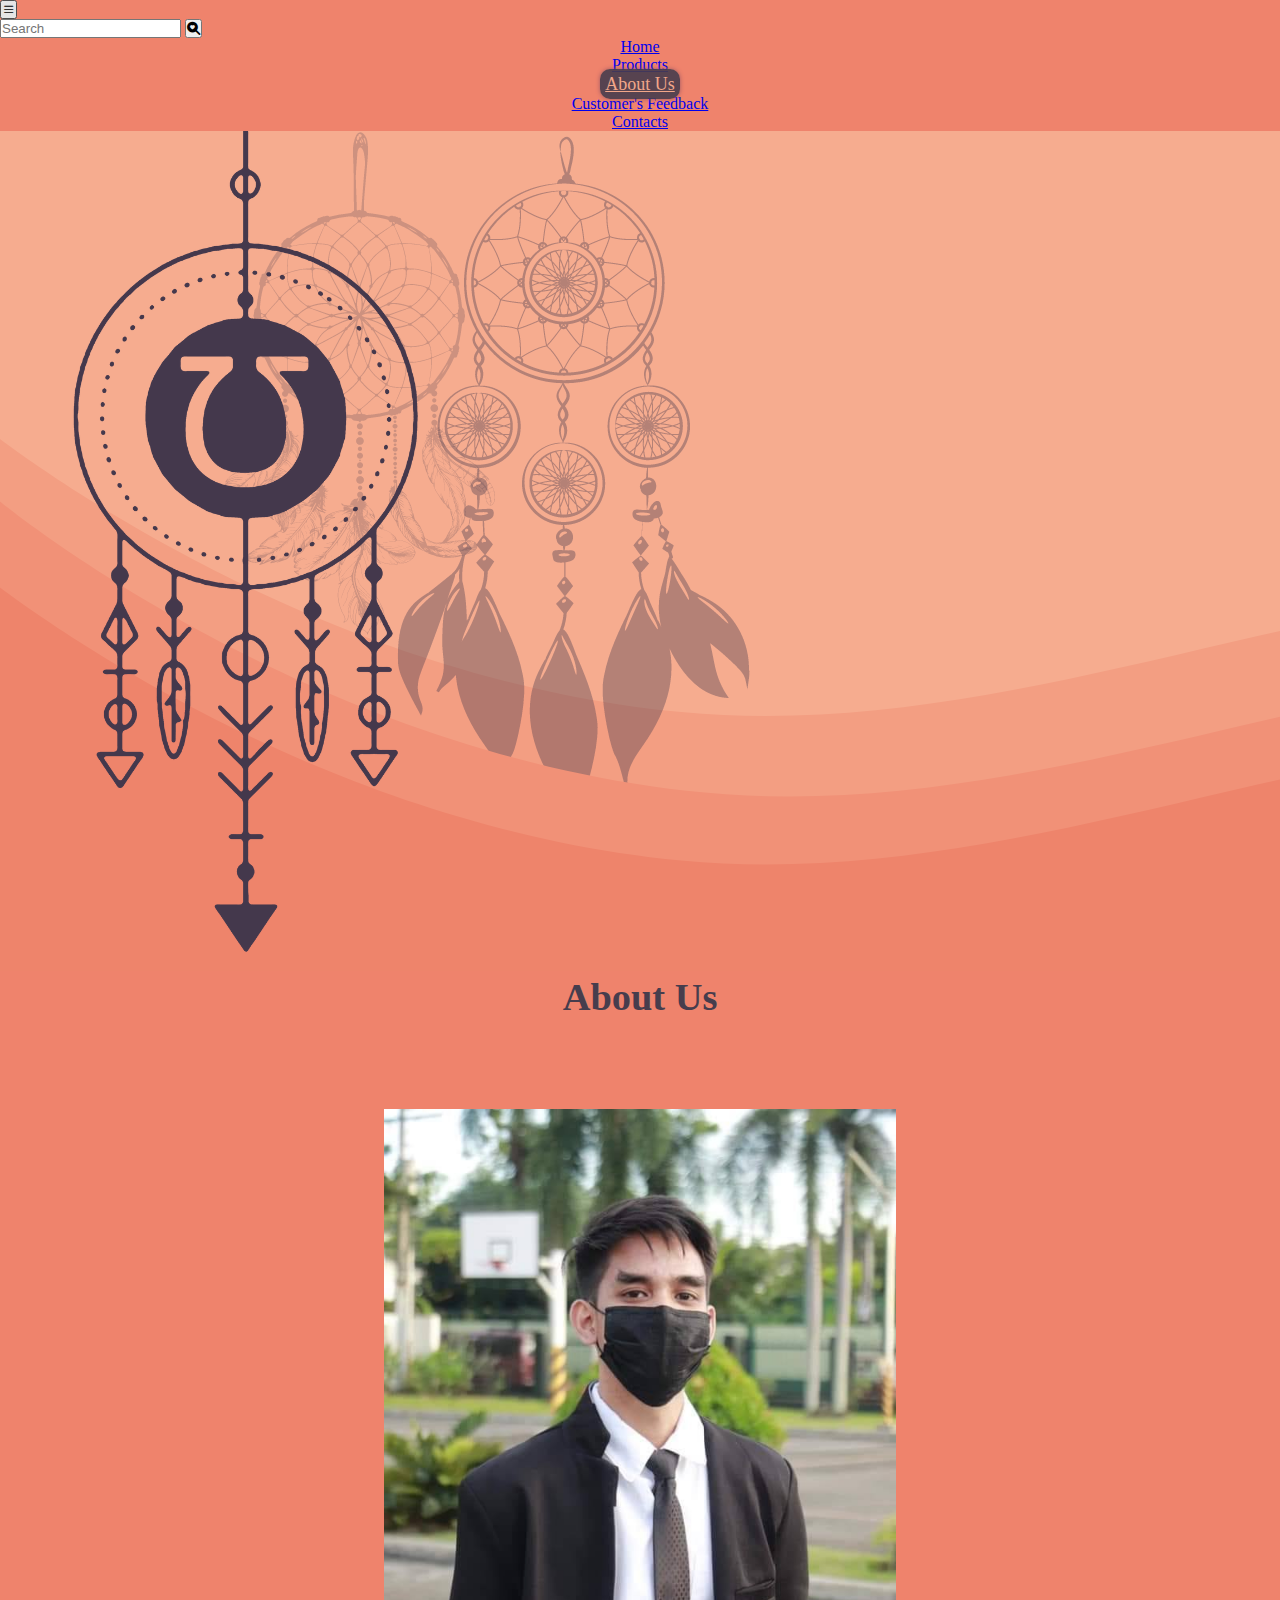
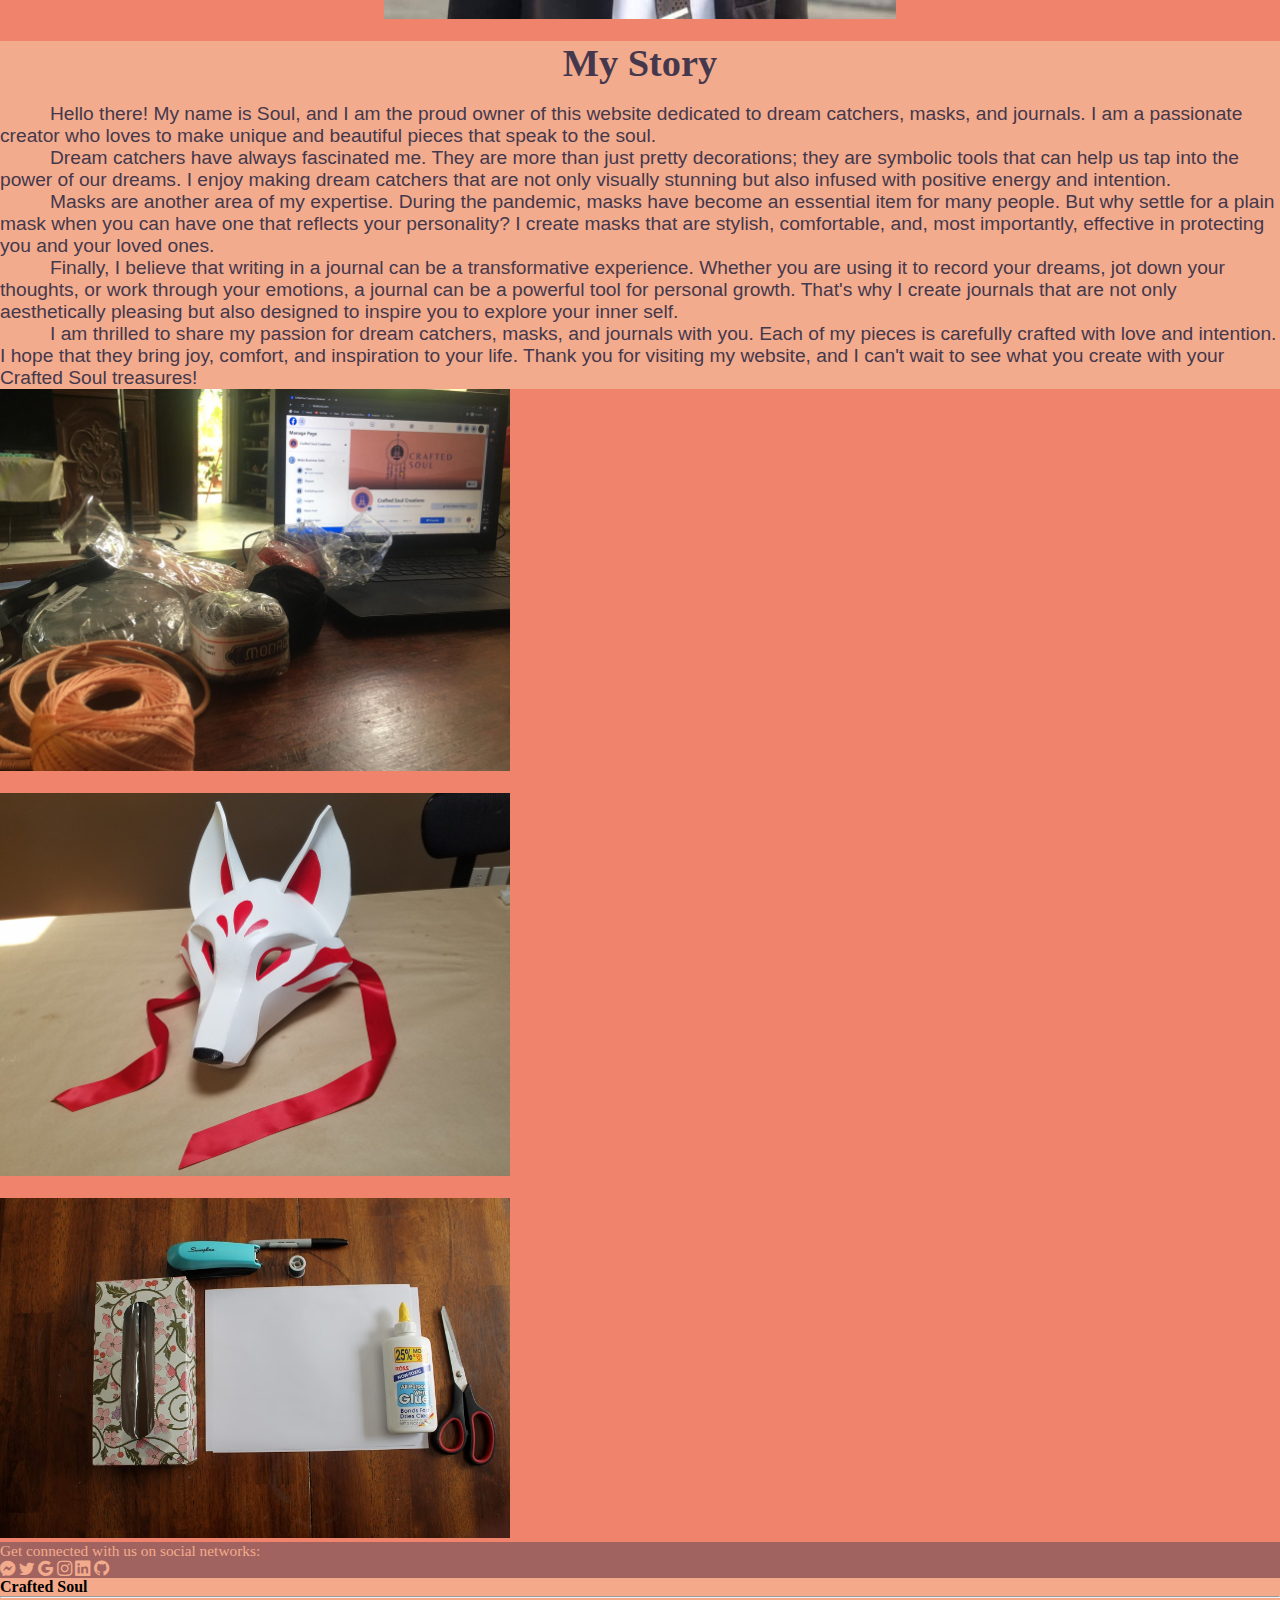
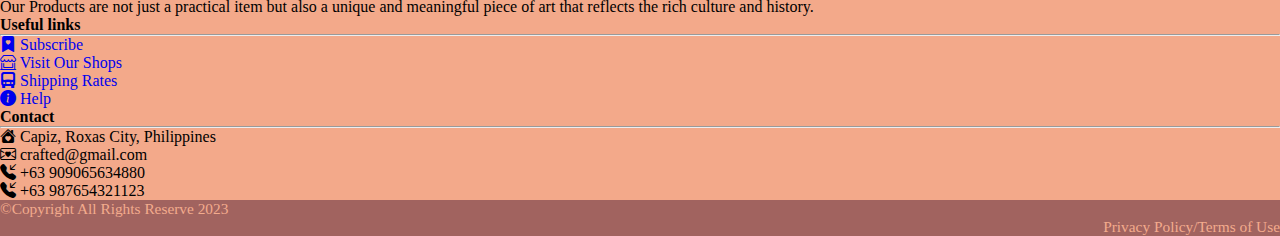
==== commit 207a2f79: "Final Update" ====
--- a/about.html
+++ b/about.html
@@ -36,7 +36,7 @@
                 </li>
               
                 <li class="nav-item me-lg-3 text mt-1">
-                  <a class="nav-link hover1 btn-lg active1" href="about.html">About</a>
+                  <a class="nav-link hover1 btn-lg active1" href="about.html">About Us</a>
                 </li>
   
                 <li class="nav-item me-lg-3 text mt-1">
--- a/project1_v2.css
+++ b/project1_v2.css
@@ -66,6 +66,7 @@
     font-size: 1.5vw;
     text-indent: 50px;
 }
+
 
 .customer{
     margin: 20px 100px 50px 100px;
